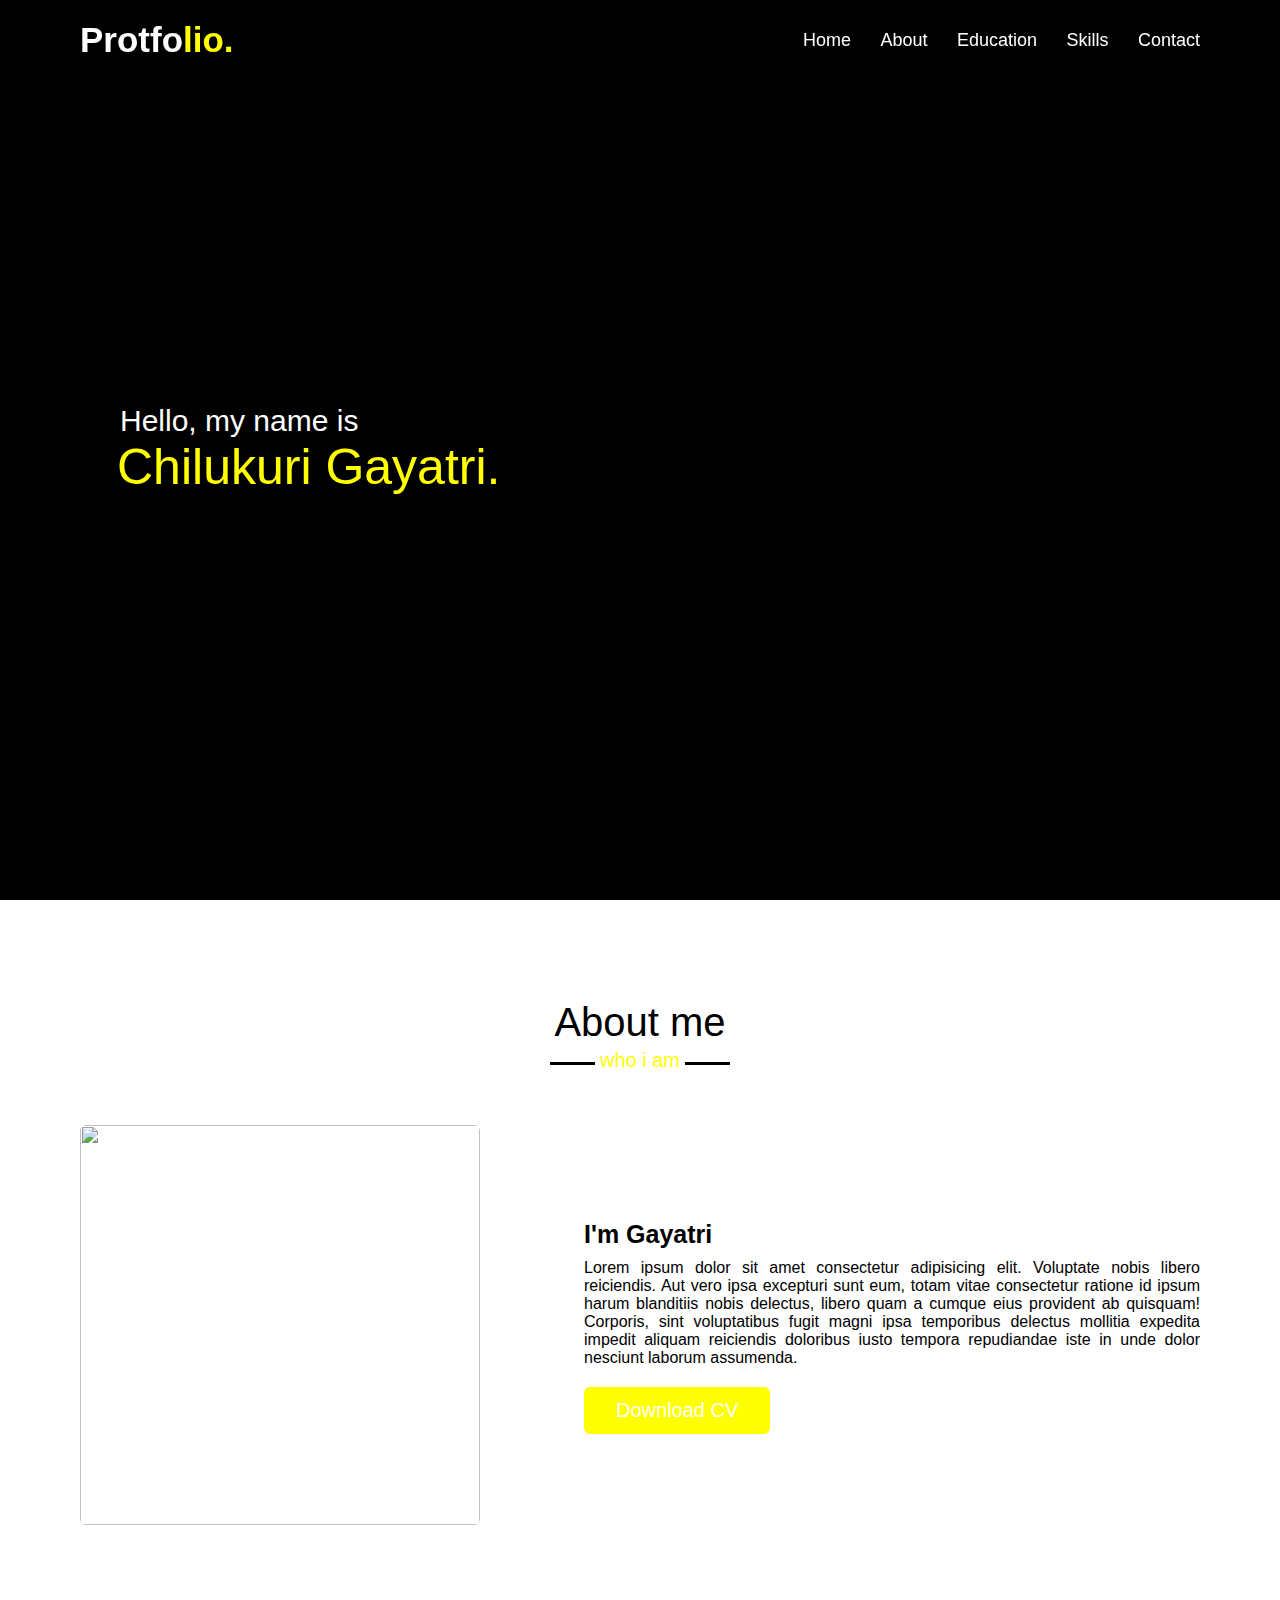
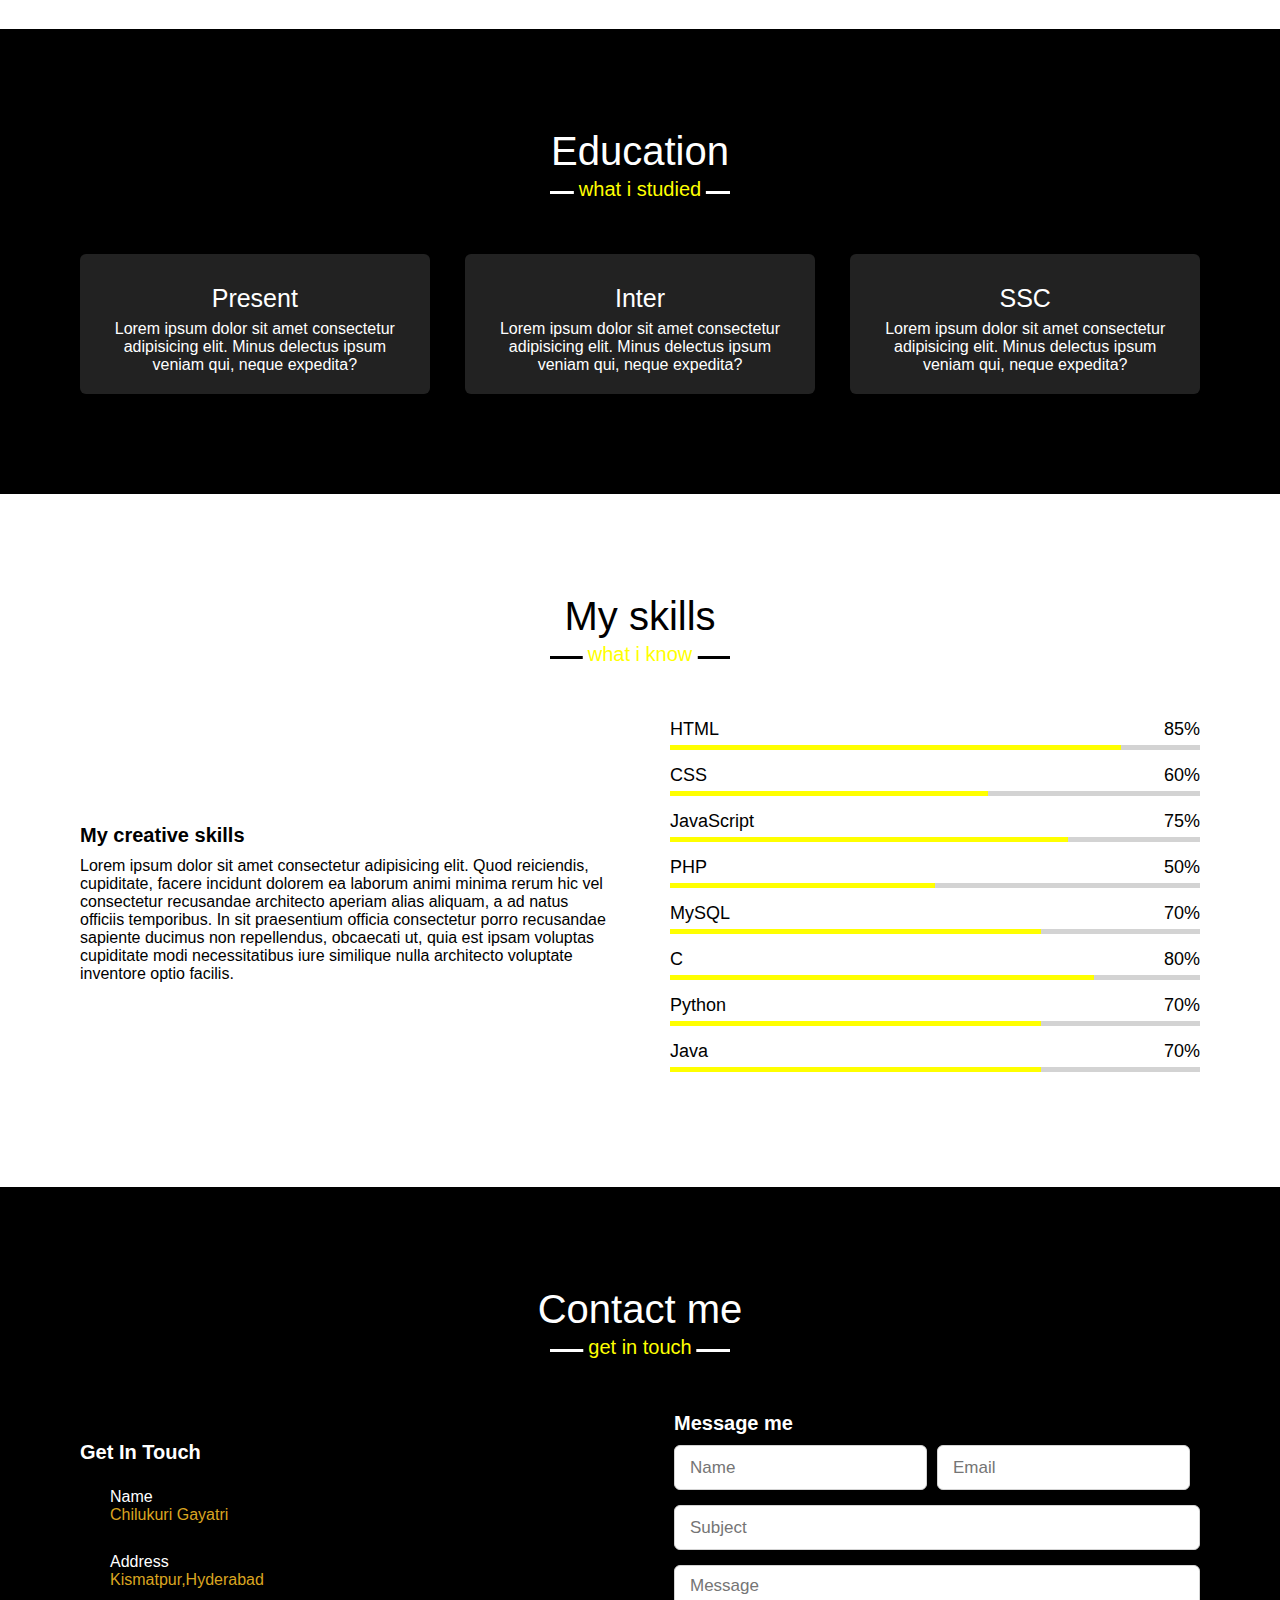
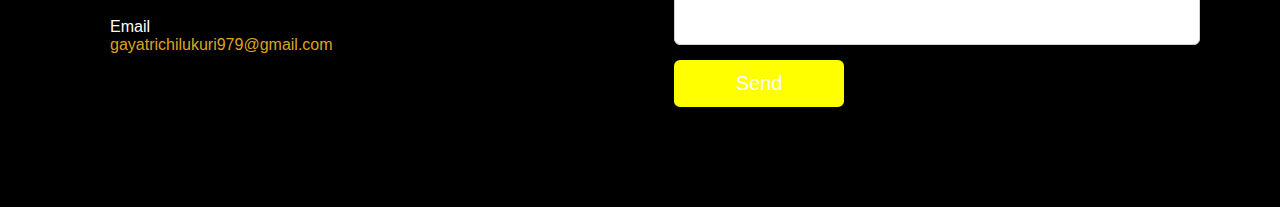
==== index.html @ cb45e637 "Add files via upload" ====
<!DOCTYPE html>
<html lang="en">

<head>
    <meta charset="UTF-8">
    <meta name="viewport" content="width=device-width, initial-scale=1.0">
    <title>Personal Portofolio website</title>
    <link rel="stylesheet" href="style.css">


    <script src="https://kit.fontawesome.com/a076d05399.js"></script>
    <script src="https://code.jquery.com/jquery-3.5.1.min.js"></script>
</head>

<body>
    <nav class="navbar">
        <div class="max-width">
            <div class="logo"> <a href="#"> Protfo<span>lio.</span></a > </div> 
              <ul class = "menu" >
                <li> <a href="#home"> Home </a></li>
                <li> <a href="#about">About </a></li>
                <li> <a href="#education"> Education </a></li>
                <li> <a href="#skills"> Skills </a></li>
                <li> <a href="#contact"> Contact </a></li>
                </ul>
            </div>
    </nav>

    <section class="home" id="home">
        <div class="max-width">
            <div class="home-content">
                <div class="text-1"> Hello, my name is </div>
                <div class="text-2"> Chilukuri Gayatri. </div>
            </div>
        </div>
    </section>

    <section class="about" id="about">
        <div class="max-width">
            <h2 class="title">About me</h2>
            <div class="about-content">
                <div class="column left">
                    <img src="C:\Users\Gayatri\Desktop\images\gayatri.png" alt="">
                </div>
                <div class="column right">
                    <div class="text">I'm Gayatri</div>
                    <p>Lorem ipsum dolor sit amet consectetur adipisicing elit. Voluptate nobis libero reiciendis. Aut vero ipsa excepturi sunt eum, totam vitae consectetur ratione id ipsum harum blanditiis nobis delectus, libero quam a cumque eius provident
                        ab quisquam! Corporis, sint voluptatibus fugit magni ipsa temporibus delectus mollitia expedita impedit aliquam reiciendis doloribus iusto tempora repudiandae iste in unde dolor nesciunt laborum assumenda.
                    </p>
                    <a href="#">Download CV</a>
                </div>
            </div>
        </div>
    </section>

    <section class="education" id="education">
        <div class="max-width">
            <h2 class="title">Education</h2>
            <div class="edu">
                <div class="card">
                    <div class="box">
                        <div class="text">Present</div>
                        <p>Lorem ipsum dolor sit amet consectetur adipisicing elit. Minus delectus ipsum veniam qui, neque expedita?</p>
                    </div>
                </div>

                <div class="card">
                    <div class="box">
                        <div class="text">Inter</div>
                        <p>Lorem ipsum dolor sit amet consectetur adipisicing elit. Minus delectus ipsum veniam qui, neque expedita?</p>
                    </div>
                </div>

                <div class="card">
                    <div class="box">
                        <div class="text">SSC</div>
                        <p>Lorem ipsum dolor sit amet consectetur adipisicing elit. Minus delectus ipsum veniam qui, neque expedita?</p>
                    </div>
                </div>

            </div>
        </div>
    </section>

    <section class="skills" id="skills">
        <div class="max-width">
            <h2 class="title">My skills</h2>
            <div class="skill-content">
                <div class="column left">
                    <div class="text">My creative skills</div>
                    <p>Lorem ipsum dolor sit amet consectetur adipisicing elit. Quod reiciendis, cupiditate, facere incidunt dolorem ea laborum animi minima rerum hic vel consectetur recusandae architecto aperiam alias aliquam, a ad natus officiis temporibus.
                        In sit praesentium officia consectetur porro recusandae sapiente ducimus non repellendus, obcaecati ut, quia est ipsam voluptas cupiditate modi necessitatibus iure similique nulla architecto voluptate inventore optio facilis.</p>
                </div>

                <div class="column right">
                    <div class="bars">
                        <div class="info">
                            <span>HTML</span>
                            <span>85%</span>
                        </div>
                        <div class="line html"></div>
                    </div>

                    <div class="bars">
                        <div class="info">
                            <span>CSS</span>
                            <span>60%</span>
                        </div>
                        <div class="line css"></div>
                    </div>

                    <div class="bars">
                        <div class="info">
                            <span>JavaScript</span>
                            <span>75%</span>
                        </div>
                        <div class="line js"></div>
                    </div>


                    <div class="bars">
                        <div class="info">
                            <span>PHP</span>
                            <span>50%</span>
                        </div>
                        <div class="line php"></div>
                    </div>

                    <div class="bars">
                        <div class="info">
                            <span>MySQL</span>
                            <span>70%</span>
                        </div>
                        <div class="line mysql"></div>
                    </div>

                    <div class="bars">
                        <div class="info">
                            <span>C</span>
                            <span>80%</span>
                        </div>
                        <div class="line c"></div>
                    </div>

                    <div class="bars">
                        <div class="info">
                            <span>Python</span>
                            <span>70%</span>

                        </div>
                        <div class="line python"></div>
                    </div>

                    <div class="bars">
                        <div class="info">
                            <span>Java</span>
                            <span>70%</span>
                        </div>
                        <div class="line java"></div>
                    </div>



                </div>
            </div>
    </section>


    <section class="contact" id="contact">
        <div class="max-width">
            <h2 class="title">Contact me</h2>
            <div class="contact-content">
                <div class="column left">
                    <div class="text">Get In Touch</div>
                    <div class="icons">
                        <div class="rows">
                            <i class="fas fa-user"></i>
                            <div class="info">
                                <div class="head">Name</div>
                                <div class="sub-title">Chilukuri Gayatri</div>
                            </div>
                        </div>

                        <div class="rows">
                            <i class="fas fa-map-marker-alt"></i>
                            <div class="info">
                                <div class="head">Address</div>
                                <div class="sub-title">Kismatpur,Hyderabad</div>
                            </div>
                        </div>

                        <div class="rows">
                            <i class="fas fa-envelope"></i>
                            <div class="info">
                                <div class="head">Email</div>
                                <div class="sub-title">gayatrichilukuri979@gmail.com</div>
                            </div>
                        </div>
                    </div>
                </div>

                <div class="column right">
                    <div class="text"> Message me</div>
                    <form action="#">
                        <div class="fields">
                            <div class="field name">
                                <input type="text" placeholder="Name" required>
                            </div>

                            <div class="field name">
                                <input type="email" placeholder="Email" required>
                            </div>
                        </div>
                        <div class="field name">
                            <input type="text" placeholder="Subject">
                        </div>
                        <div class="field textarea">
                            <textarea cols="30" rows="10" placeholder="Message"></textarea>
                        </div>
                        <div class="button">
                            <button type="submit"> Send </button>
                        </div>
                    </form>
                </div>



            </div>
        </div>
    </section>

    <script src="script.js">
    </script>

</body>

</html>
---- style.css ----
@import url('https://fonts.googleapis.com/css2?family=Crimson+Pro:ital,wght@0,200;1,600&display=swap');
    * {
        margin: 0;
        padding: 0;
        box-sizing: border-box;
        text-decoration: none;
    }
    
    html {
        scroll-behavior: smooth;
    }
    
    .max-width {
        max-width: 1300px;
        padding: 0 80px;
        margin: auto;
    }
    
    .navbar {
        position: fixed;
        width: 100%;
        z-index: 999;
        padding: 20px 0;
        font-family: 'Ubuntu', sans-serif;
        transition: all 0.3s ease;
    }
    
    .navbar.sticky {
        padding: 15px 0;
        background: yellow;
    }
    
    .navbar .max-width {
        display: flex;
        align-items: center;
        justify-content: space-between;
    }
    
    .navbar .logo a {
        color: white;
        font-size: 35px;
        font-weight: 600;
    }
    
    .navbar .logo a span {
        color: yellow;
        transition: all 0.3s ease;
    }
    
    .navbar.sticky .logo a span {
        color: #fff;
    }
    
    .navbar .menu li {
        list-style: none;
        display: inline-block;
    }
    
    .navbar .menu li a {
        color: #fff;
        font-size: 18px;
        font-weight: 500;
        margin-left: 25px;
        transition: color 0.3s ease;
    }
    
    .navbar .menu li a:hover {
        color: yellow;
    }
    
    .navbar.sticky .menu li a:hover {
        color: #fff;
    }
    
    .home {
        display: flex;
        background: black;
        height: 100vh;
        color: #fff;
        min-height: 500px;
        font-family: 'Ubuntu', sans-serif;
    }
    
    .home .max-width {
        margin: auto 0 auto 40px;
    }
    
    .home .home-content .text-1 {
        font-size: 30px;
    }
    
    .home .home-content .text-2 {
        color: yellow;
        font-size: 50px;
        font-weight: 500;
        margin-left: -3px;
    }
    
    section {
        padding: 100px 0;
    }
    
    .about,
    .education,
    .skills,
    .contact {
        font-family: 'Poppins', sans-serif;
    }
    
    .about .about-content,
    .education .edu,
    .skills .skill-content,
    .contact .contact-content {
        display: flex;
        flex-wrap: wrap;
        align-items: center;
        justify-content: space-between;
    }
    
    section .title {
        position: relative;
        text-align: center;
        font-size: 40px;
        font-weight: 500;
        margin-bottom: 60px;
        padding-bottom: 20px;
        font-family: 'Ubuntu', sans-serif;
    }
    
    section .title::before {
        content: "";
        position: absolute;
        bottom: 0px;
        left: 50%;
        width: 180px;
        height: 3px;
        background: black;
        transform: translateX(-50%)
    }
    
    section .title::after {
        position: absolute;
        bottom: -12px;
        left: 50%;
        font-size: 20px;
        color: yellow;
        padding: 5px;
        background: #fff;
        ;
        transform: translateX(-50%)
    }
    
    .about .title::after {
        content: "who i am";
    }
    
    .about .about-content .left {
        width: 45%;
    }
    
    .about .about-content .left img {
        height: 400px;
        width: 400px;
        object-fit: cover;
        border-radius: 6px;
    }
    
    .about .about-content .right {
        width: 55%;
    }
    
    .about .about-content .right .text {
        font-size: 25px;
        font-weight: 600;
        margin-bottom: 10px;
    }
    
    .about .about-content .right p {
        text-align: justify;
        font-family: Verdana, Geneva, Tahoma, sans-serif
    }
    
    .about .about-content .right a {
        display: inline-block;
        background: yellow;
        color: #fff;
        font-size: 20px;
        font-weight: 500;
        padding: 10px 30px;
        margin-top: 20px;
        border-radius: 6px;
        border: 2px solid yellow;
        transition: all 0.3s ease;
    }
    
    .about .about-content .right a:hover {
        color: yellow;
        background: none;
    }
    
    .education {
        color: #fff;
        background: black;
    }
    
    .education .title::before {
        background: #fff;
    }
    
    .education .title::after {
        background: black;
        content: "what i studied";
    }
    
    .education .edu .card {
        width: calc(33% - 20px);
        background: #222;
        text-align: center;
        border-radius: 6px;
        padding: 20px 25px;
        cursor: pointer;
        transition: all 0.3s ease;
    }
    
    .education .edu .card:hover {
        background: yellow;
    }
    
    .education .edu .card.box {
        transition: all 0.3s ease;
    }
    
    .education .edu .card:hover .box {
        transform: scale(1.05);
    }
    
    .education .edu .card .text {
        font-size: 25px;
        font-weight: 500;
        margin: 10px 0 7px 0;
    }
    
    .skills .title::after {
        content: "what i know";
    }
    
    .skills .skill-content .column {
        width: calc(50% - 30px);
    }
    
    .skills .skill-content .left .text {
        font-size: 20px;
        font-weight: 600;
        margin-bottom: 10px;
    }
    
    .skills .skill-content .right .bars {
        margin-bottom: 15px;
    }
    
    .skills .skill-content .right .info {
        display: flex;
        margin-bottom: 5px;
        align-items: center;
        justify-content: space-between;
    }
    
    .skills .skill-content .right span {
        font-weight: 500;
        font-size: 18px;
    }
    
    .skills .skill-content .right .line {
        height: 5px;
        width: 100%;
        background: lightgrey;
        position: relative;
    }
    
    .skills .skill-content .right .line::before {
        content: "";
        position: absolute;
        height: 100%;
        left: 0;
        top: 0;
        background: yellow;
    }
    
    .skills .skill-content .right .html::before {
        width: 85%;
    }
    
    .skills .skill-content .right .css::before {
        width: 60%;
    }
    
    .skills .skill-content .right .js::before {
        width: 75%;
    }
    
    .skills .skill-content .right .php::before {
        width: 50%;
    }
    
    .skills .skill-content .right .mysql::before {
        width: 70%;
    }
    
    .skills .skill-content .right .c::before {
        width: 80%;
    }
    
    .skills .skill-content .right .python::before {
        width: 70%;
    }
    
    .skills .skill-content .right .java::before {
        width: 70%;
    }
    
    .contact {
        color: #fff;
        background: black;
    }
    
    .contact .title::before {
        background: #fff;
    }
    
    .contact .title::after {
        background: black;
        content: "get in touch";
    }
    
    .contact .contact-content .text {
        font-size: 20px;
        font-weight: 600;
        margin-bottom: 10px;
    }
    
    .contact .contact-content .left .icons {
        margin: 10px 0;
    }
    
    .contact .contact-content .rows {
        display: flex;
        height: 65px;
        align-items: center;
    }
    
    .contact .contact-content .rows .info {
        margin-left: 30px;
    }
    
    .contact .contact-content .rows i {
        font-size: 25px;
        color: yellow;
    }
    
    .contact .contact-content .info .head {
        font-weight: 500;
    }
    
    .contact .contact-content .info .sub-title {
        color: goldenrod;
    }
    
    .contact .right form .fields {
        display: flex;
    }
    
    .contact .right form .field,
    .contact .right form .fields .field {
        height: 45px;
        width: 100%;
        margin-bottom: 15px;
    }
    
    .contact .right form .textarea {
        height: 80px;
        width: 100%;
    }
    
    .contact .right form .name {
        margin-right: 10px;
    }
    
    .contact .right form .email {
        margin-left: 10px;
    }
    
    .contact .right form .field input,
    .contact .right form .textarea textarea {
        height: 100%;
        width: 100%;
        border: 1px solid lightgrey;
        border-radius: 6px;
        outline: none;
        padding: 0 15px;
        font-size: 17px;
        font-family: 'Poppins', sans-serif;
    }
    
    .contact .right form .textarea textarea {
        padding-top: 10px;
        resize: none;
    }
    
    .contact .right form .button {
        height: 47px;
        width: 170px;
    }
    
    .contact .right form .button button {
        width: 100%;
        height: 100%;
        border: 2px solid yellow;
        background: yellow;
        color: #fff;
        font-size: 20px;
        font-weight: 500;
        border-radius: 6px;
        cursor: pointer;
        transition: all 0.3s ease;
    }
    
    .contact .right form .button button:hover {
        color: #fff;
        background: none;
    }
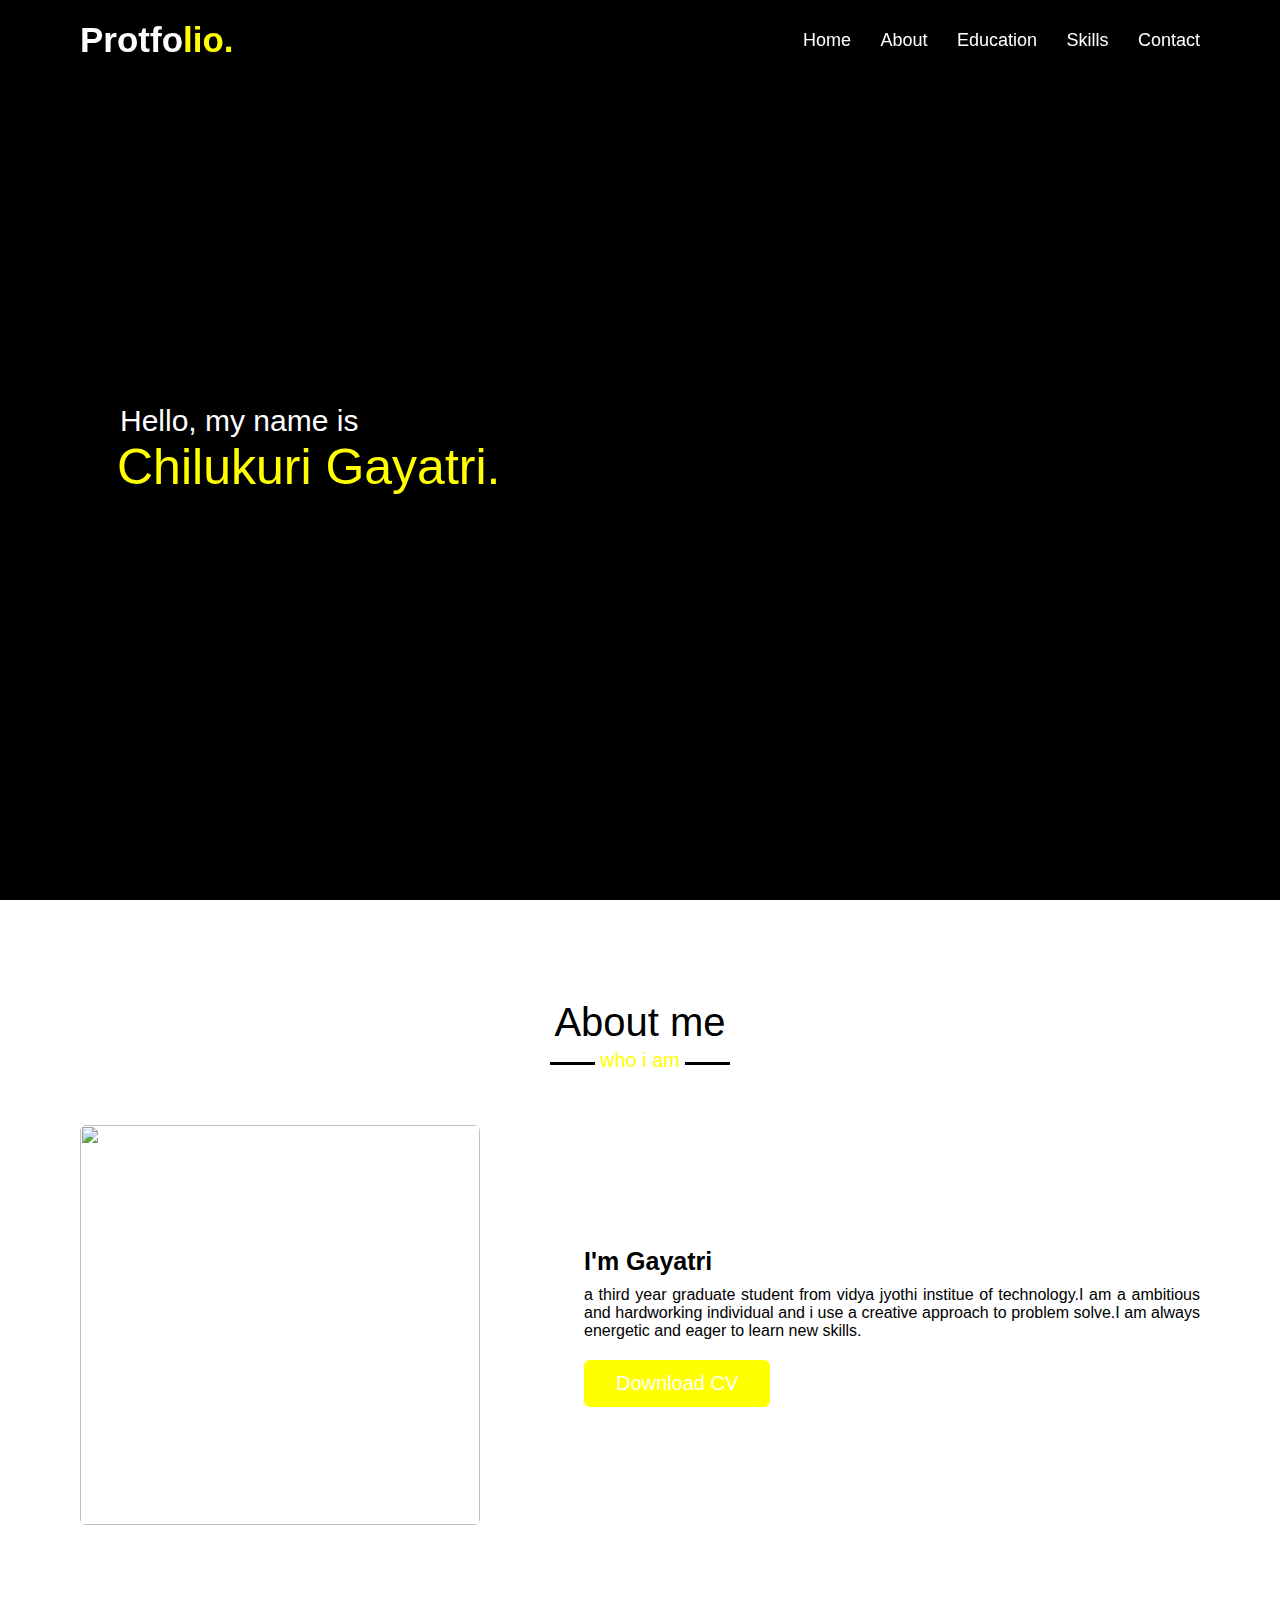
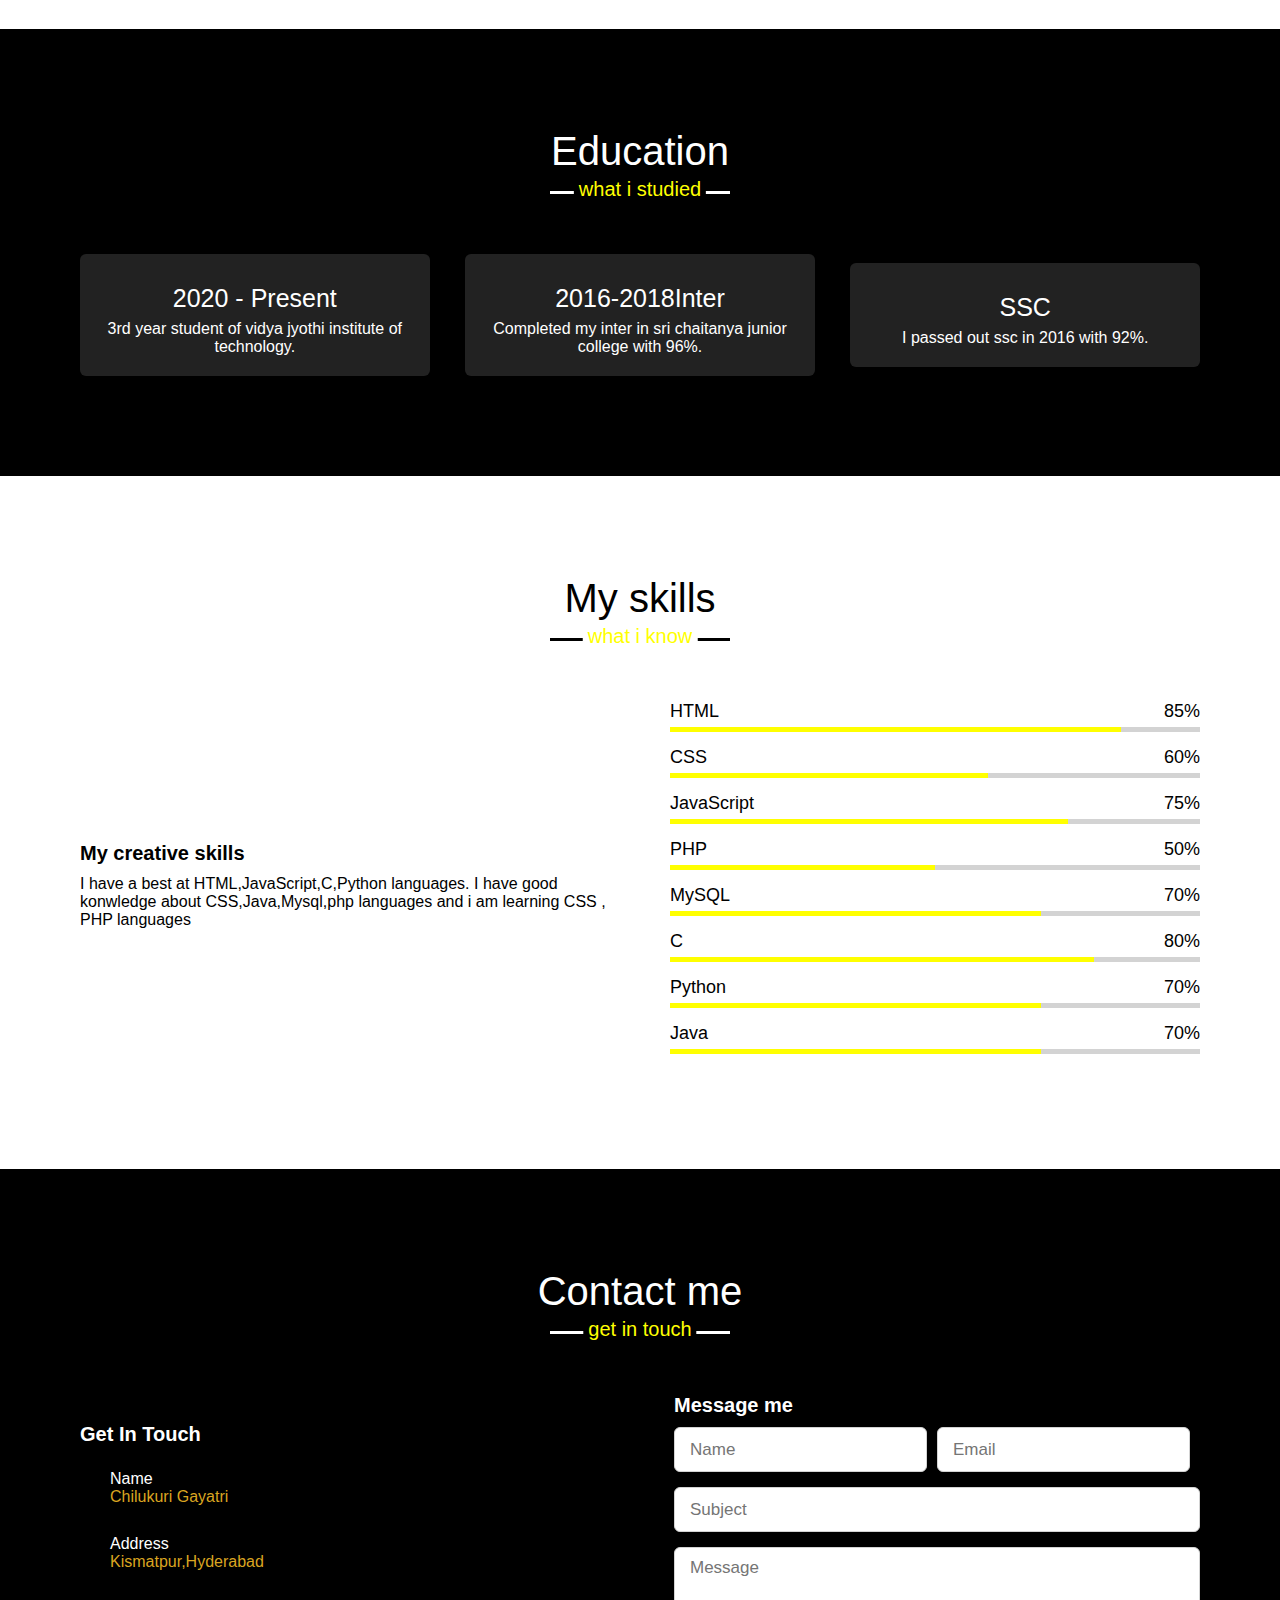
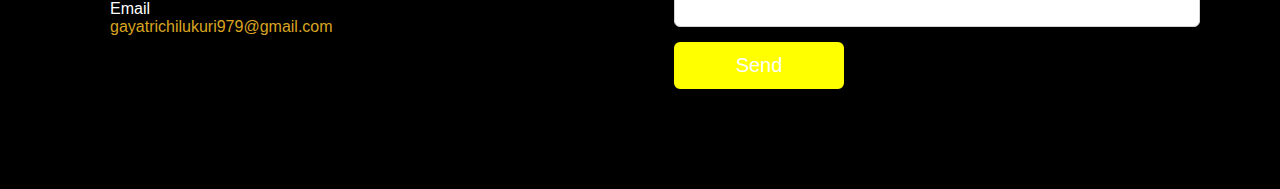
==== commit 39899507: "Update index.html" ====
--- a/index.html
+++ b/index.html
@@ -44,8 +44,11 @@
                 </div>
                 <div class="column right">
                     <div class="text">I'm Gayatri</div>
-                    <p>Lorem ipsum dolor sit amet consectetur adipisicing elit. Voluptate nobis libero reiciendis. Aut vero ipsa excepturi sunt eum, totam vitae consectetur ratione id ipsum harum blanditiis nobis delectus, libero quam a cumque eius provident
-                        ab quisquam! Corporis, sint voluptatibus fugit magni ipsa temporibus delectus mollitia expedita impedit aliquam reiciendis doloribus iusto tempora repudiandae iste in unde dolor nesciunt laborum assumenda.
+                    <p> a third year graduate student from vidya jyothi institue of technology.I am a ambitious and hardworking individual and i use a creative approach to problem solve.I am always energetic and eager to learn new skills.
+
+
+
+
                     </p>
                     <a href="#">Download CV</a>
                 </div>
@@ -59,22 +62,22 @@
             <div class="edu">
                 <div class="card">
                     <div class="box">
-                        <div class="text">Present</div>
-                        <p>Lorem ipsum dolor sit amet consectetur adipisicing elit. Minus delectus ipsum veniam qui, neque expedita?</p>
+                        <div class="text">2020 - Present</div>
+                        <p>3rd year student of vidya jyothi institute of technology.</p>
                     </div>
                 </div>
 
                 <div class="card">
                     <div class="box">
-                        <div class="text">Inter</div>
-                        <p>Lorem ipsum dolor sit amet consectetur adipisicing elit. Minus delectus ipsum veniam qui, neque expedita?</p>
+                        <div class="text">2016-2018Inter</div>
+                        <p>Completed my inter in sri chaitanya junior college with 96%.</p>
                     </div>
                 </div>
 
                 <div class="card">
                     <div class="box">
                         <div class="text">SSC</div>
-                        <p>Lorem ipsum dolor sit amet consectetur adipisicing elit. Minus delectus ipsum veniam qui, neque expedita?</p>
+                        <p>I passed out ssc in 2016 with 92%.</p>
                     </div>
                 </div>
 
@@ -88,8 +91,7 @@
             <div class="skill-content">
                 <div class="column left">
                     <div class="text">My creative skills</div>
-                    <p>Lorem ipsum dolor sit amet consectetur adipisicing elit. Quod reiciendis, cupiditate, facere incidunt dolorem ea laborum animi minima rerum hic vel consectetur recusandae architecto aperiam alias aliquam, a ad natus officiis temporibus.
-                        In sit praesentium officia consectetur porro recusandae sapiente ducimus non repellendus, obcaecati ut, quia est ipsam voluptas cupiditate modi necessitatibus iure similique nulla architecto voluptate inventore optio facilis.</p>
+                    <p>I have a best at  HTML,JavaScript,C,Python languages. I have good konwledge about CSS,Java,Mysql,php languages and i am learning CSS , PHP languages</p>
                 </div>
 
                 <div class="column right">
@@ -234,4 +236,4 @@
 
 </body>
 
-</html>+</html>
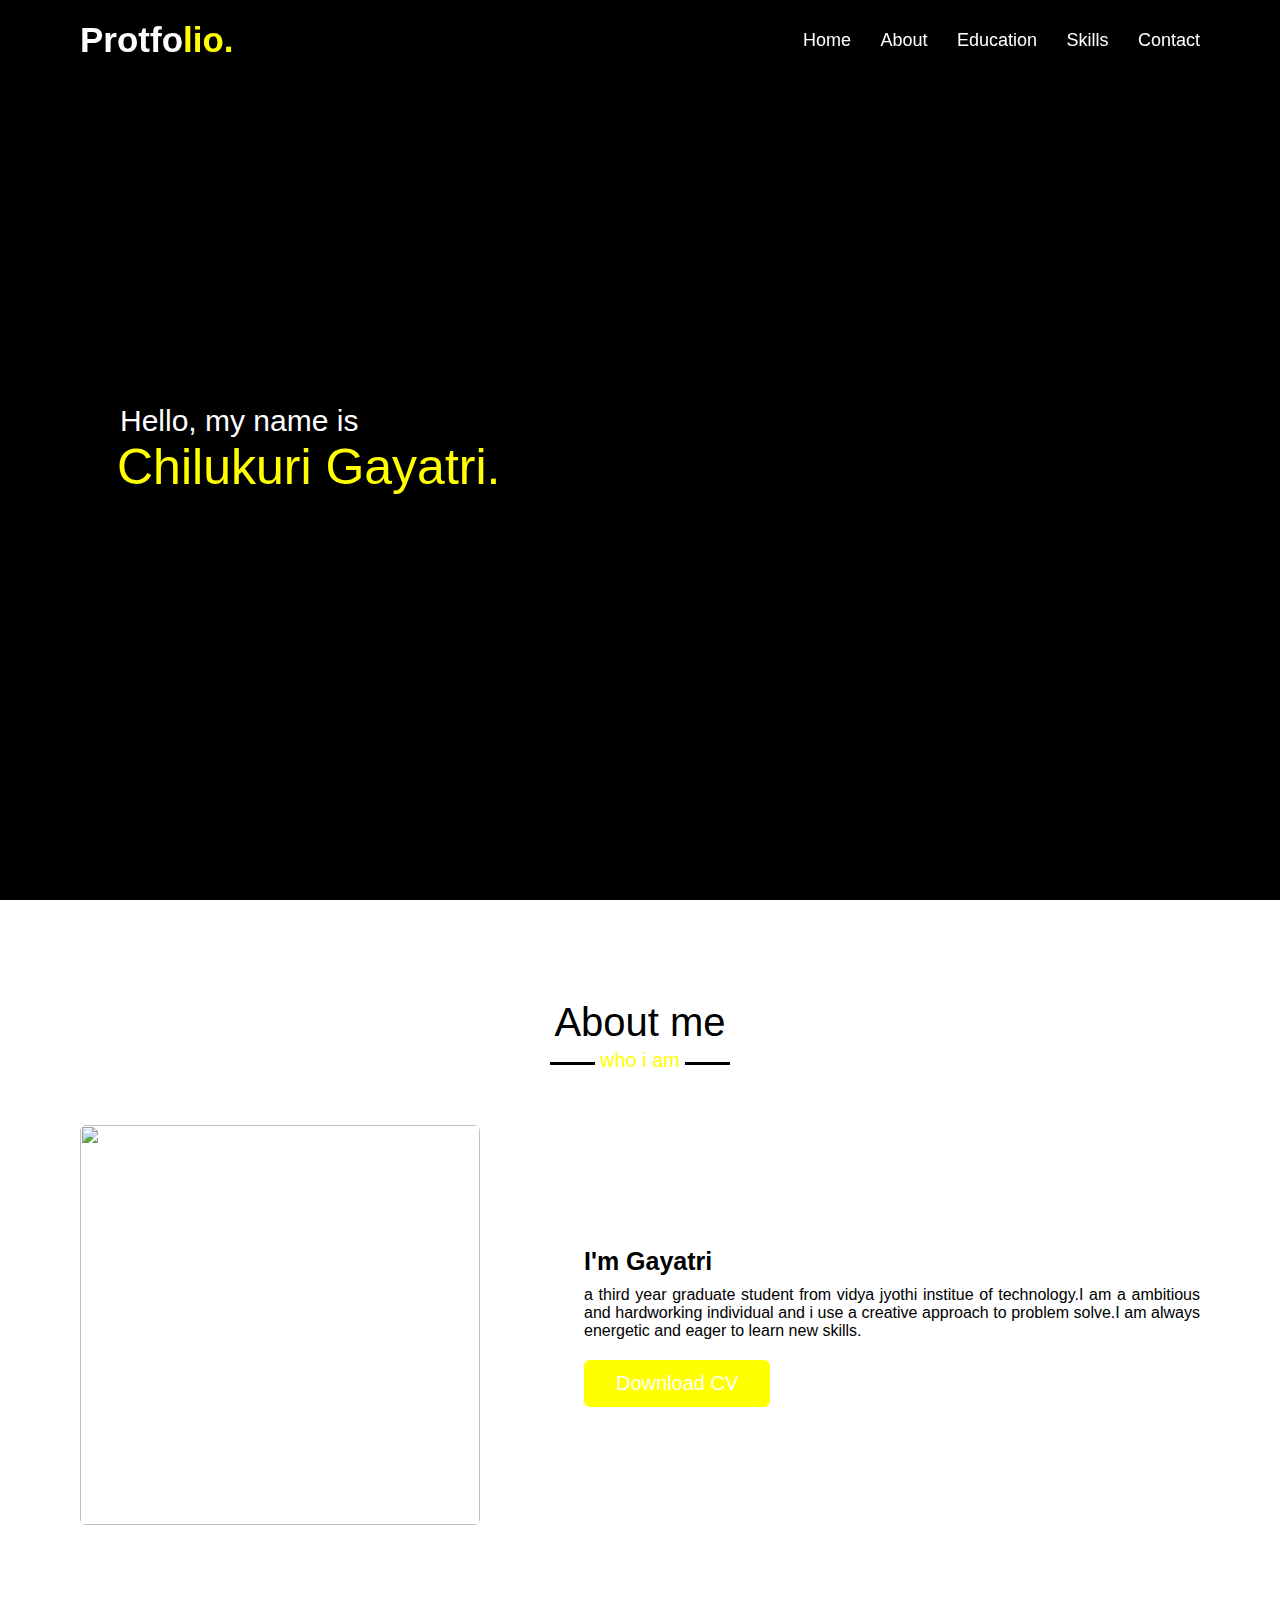
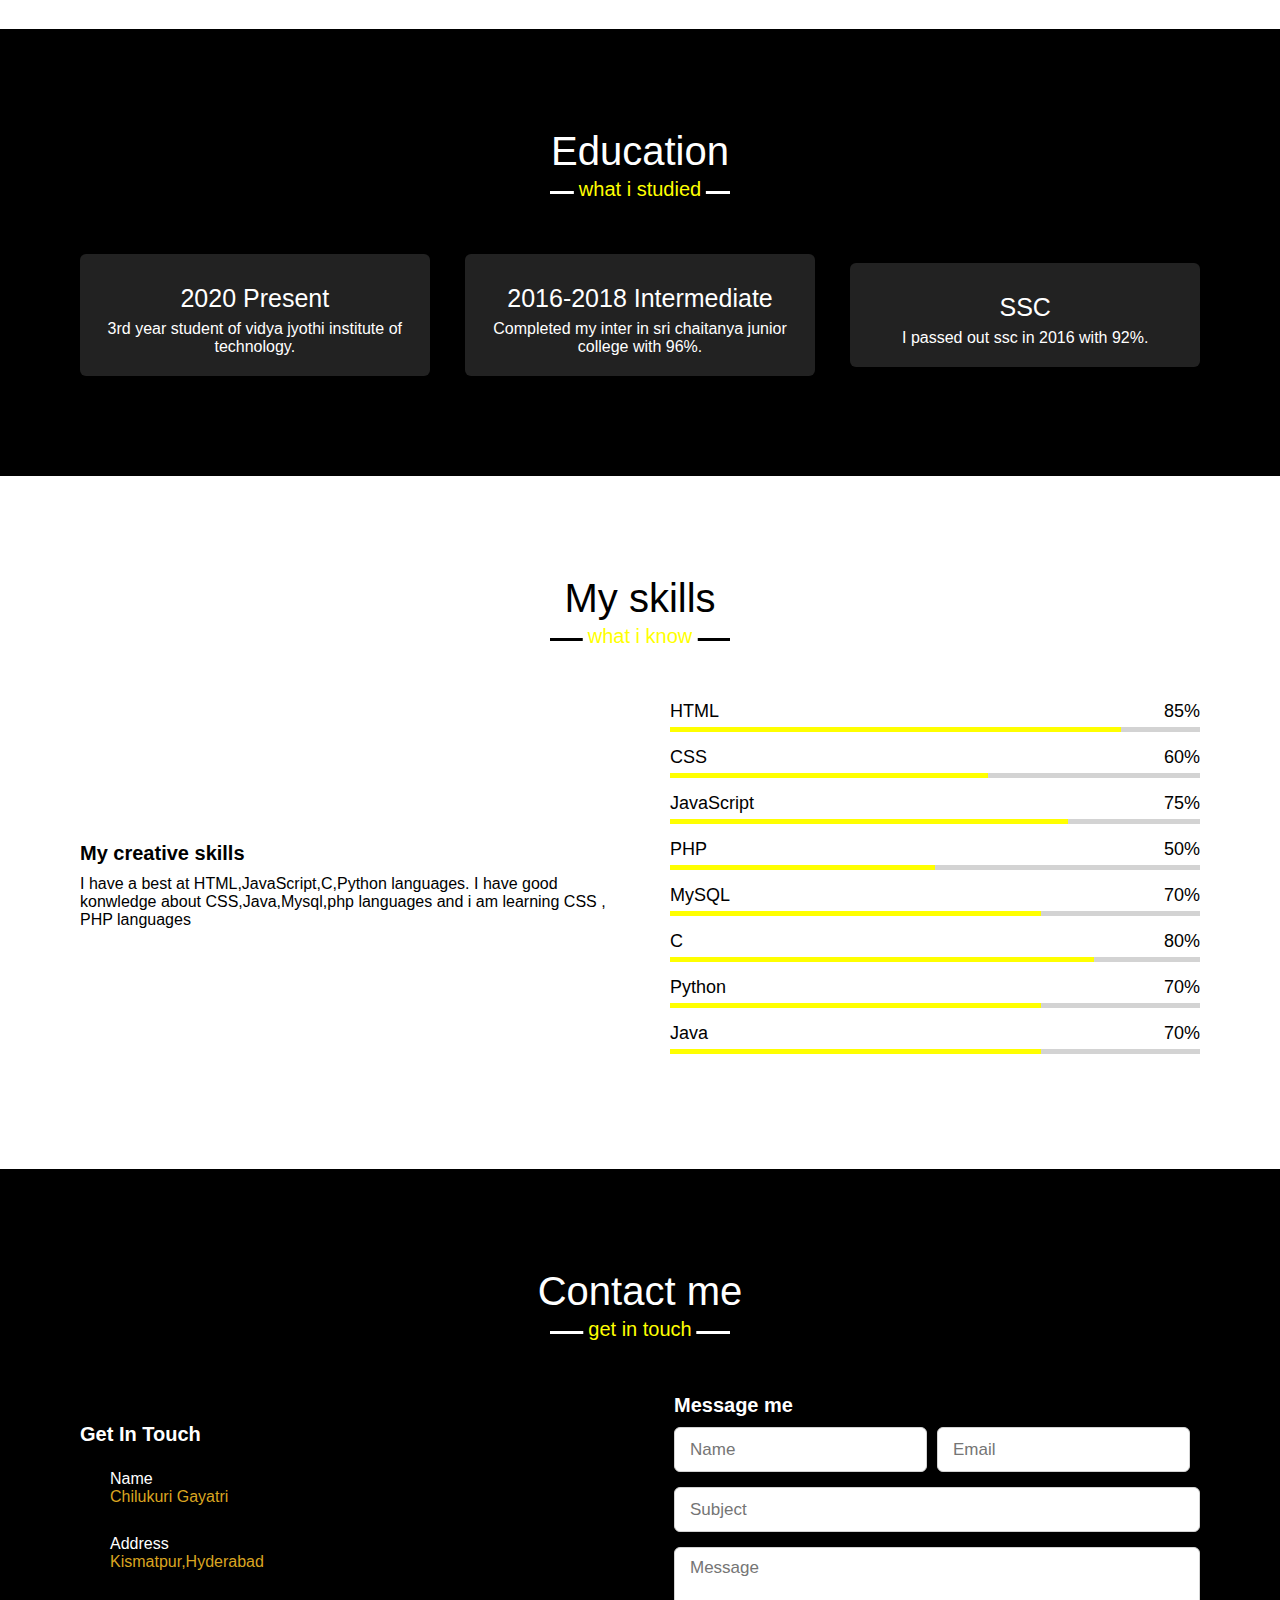
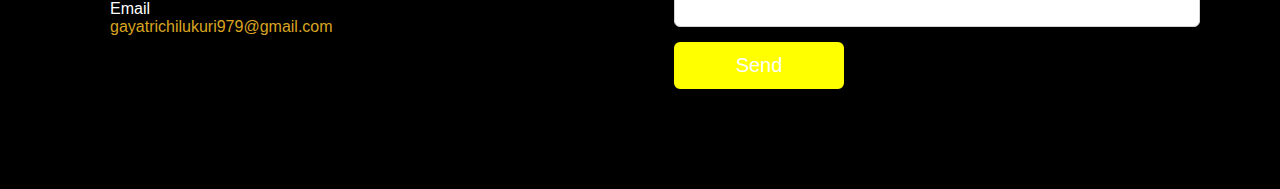
==== commit b3bb1f13: "Add files via upload" ====
--- a/index.html
+++ b/index.html
@@ -44,12 +44,7 @@
                 </div>
                 <div class="column right">
                     <div class="text">I'm Gayatri</div>
-                    <p> a third year graduate student from vidya jyothi institue of technology.I am a ambitious and hardworking individual and i use a creative approach to problem solve.I am always energetic and eager to learn new skills.
-
-
-
-
-                    </p>
+                    <p> a third year graduate student from vidya jyothi institue of technology.I am a ambitious and hardworking individual and i use a creative approach to problem solve.I am always energetic and eager to learn new skills.</p>
                     <a href="#">Download CV</a>
                 </div>
             </div>
@@ -62,14 +57,14 @@
             <div class="edu">
                 <div class="card">
                     <div class="box">
-                        <div class="text">2020 - Present</div>
-                        <p>3rd year student of vidya jyothi institute of technology.</p>
+                        <div class="text">2020 Present</div>
+                        <p> 3rd year student of vidya jyothi institute of technology.</p>
                     </div>
                 </div>
 
                 <div class="card">
                     <div class="box">
-                        <div class="text">2016-2018Inter</div>
+                        <div class="text">2016-2018 Intermediate</div>
                         <p>Completed my inter in sri chaitanya junior college with 96%.</p>
                     </div>
                 </div>
@@ -91,7 +86,7 @@
             <div class="skill-content">
                 <div class="column left">
                     <div class="text">My creative skills</div>
-                    <p>I have a best at  HTML,JavaScript,C,Python languages. I have good konwledge about CSS,Java,Mysql,php languages and i am learning CSS , PHP languages</p>
+                    <p>I have a best at HTML,JavaScript,C,Python languages. I have good konwledge about CSS,Java,Mysql,php languages and i am learning CSS , PHP languages</p>
                 </div>
 
                 <div class="column right">
@@ -236,4 +231,4 @@
 
 </body>
 
-</html>
+</html>